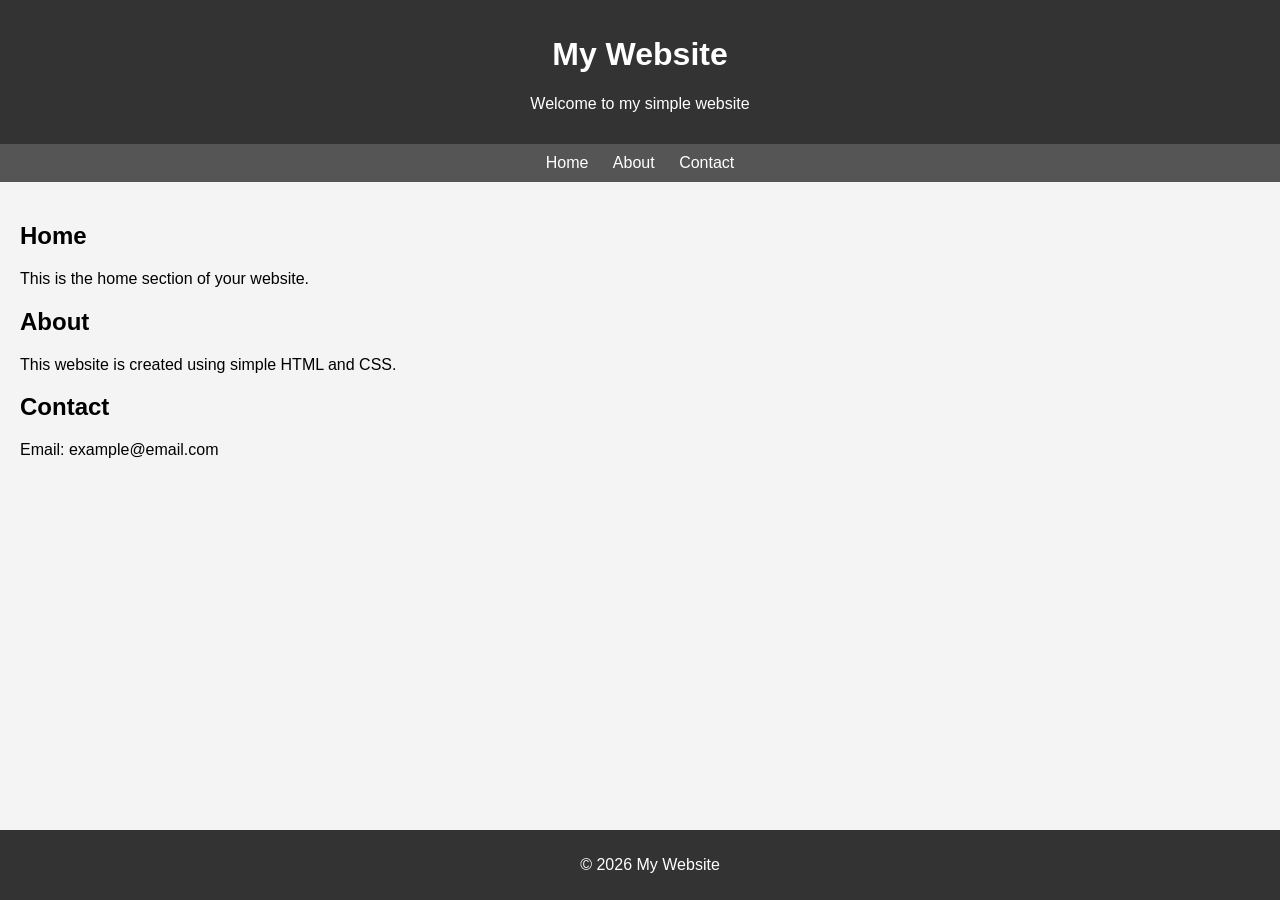
==== index.html @ a127e085 "Add files via upload" ====
<!DOCTYPE html>
<html>
<head>
    <title>My Simple Website</title>
    <style>
        body {
            font-family: Arial;
            margin: 0;
            background-color: #f4f4f4;
        }

        header {
            background: #333;
            color: white;
            padding: 15px;
            text-align: center;
        }

        nav {
            background: #555;
            padding: 10px;
            text-align: center;
        }

        nav a {
            color: white;
            margin: 10px;
            text-decoration: none;
        }

        nav a:hover {
            color: yellow;
        }

        section {
            padding: 20px;
        }

        footer {
            background: #333;
            color: white;
            text-align: center;
            padding: 10px;
            position: fixed;
            bottom: 0;
            width: 100%;
        }
    </style>
</head>

<body>

<header>
    <h1>My Website</h1>
    <p>Welcome to my simple website</p>
</header>

<nav>
    <a href="#">Home</a>
    <a href="#">About</a>
    <a href="#">Contact</a>
</nav>

<section>
    <h2>Home</h2>
    <p>This is the home section of your website.</p>

    <h2>About</h2>
    <p>This website is created using simple HTML and CSS.</p>

    <h2>Contact</h2>
    <p>Email: example@email.com</p>
</section>

<footer>
    <p>© 2026 My Website</p>
</footer>

</body>
</html>
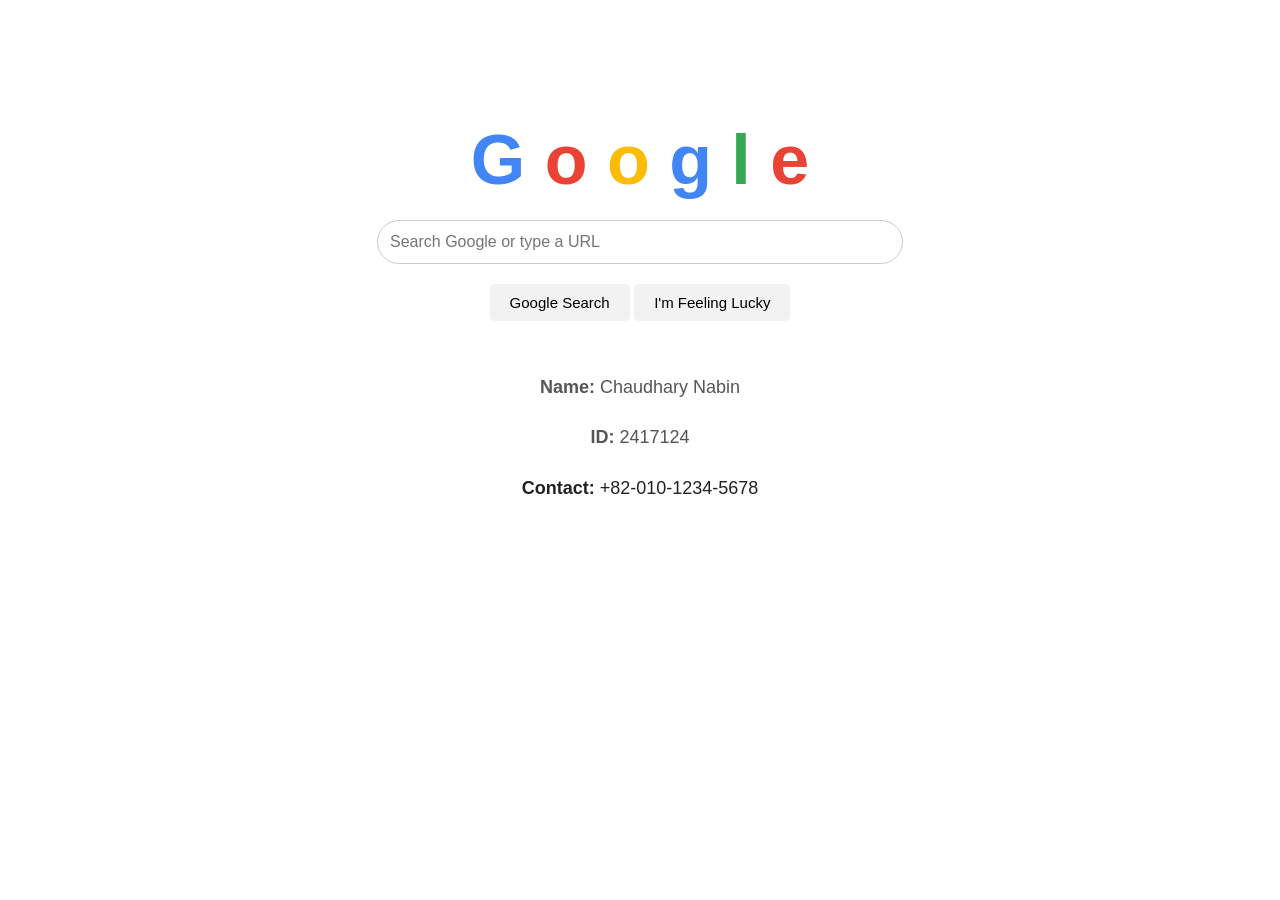
==== commit 52de39e7: "Create index.html" ====
--- a/index.html
+++ b/index.html
@@ -1,80 +1,95 @@
-<!DOCTYPE html>
-<html>
-<head>
-    <title>My Simple Website</title>
-    <style>
-        body {
-            font-family: Arial;
-            margin: 0;
-            background-color: #f4f4f4;
-        }
-
-        header {
-            background: #333;
-            color: white;
-            padding: 15px;
-            text-align: center;
-        }
-
-        nav {
-            background: #555;
-            padding: 10px;
-            text-align: center;
-        }
-
-        nav a {
-            color: white;
-            margin: 10px;
-            text-decoration: none;
-        }
-
-        nav a:hover {
-            color: yellow;
-        }
-
-        section {
-            padding: 20px;
-        }
-
-        footer {
-            background: #333;
-            color: white;
-            text-align: center;
-            padding: 10px;
-            position: fixed;
-            bottom: 0;
-            width: 100%;
-        }
-    </style>
-</head>
-
-<body>
-
-<header>
-    <h1>My Website</h1>
-    <p>Welcome to my simple website</p>
-</header>
-
-<nav>
-    <a href="#">Home</a>
-    <a href="#">About</a>
-    <a href="#">Contact</a>
-</nav>
-
-<section>
-    <h2>Home</h2>
-    <p>This is the home section of your website.</p>
-
-    <h2>About</h2>
-    <p>This website is created using simple HTML and CSS.</p>
-
-    <h2>Contact</h2>
-    <p>Email: example@email.com</p>
-</section>
-
-<footer>
-    <p>© 2026 My Website</p>
-</footer>
-
-</body>
-</html>+<!DOCTYPE html>
+<html lang="en">
+<head>
+    <meta charset="UTF-8">
+    <meta name="viewport" content="width=device-width, initial-scale=1.0">
+    <title>Google Clone</title>
+
+    <style>
+        body{
+            font-family: Arial, sans-serif;
+            text-align: center;
+            margin-top: 120px;
+            background-color: white;
+        }
+
+        h1{
+            font-size: 70px;
+            margin-bottom: 20px;
+        }
+
+        .blue{ color:#4285F4; }
+        .red{ color:#EA4335; }
+        .yellow{ color:#FBBC05; }
+        .green{ color:#34A853; }
+
+        input{
+            width: 500px;
+            padding: 12px;
+            border-radius: 25px;
+            border: 1px solid #ccc;
+            font-size: 16px;
+        }
+
+        button{
+            margin-top: 20px;
+            padding: 10px 20px;
+            border: none;
+            background-color: #f2f2f2;
+            cursor: pointer;
+            font-size: 15px;
+            border-radius: 5px;
+        }
+
+        button:hover{
+            background-color: #ddd;
+        }
+
+        .info{
+            margin-top: 50px;
+            font-size: 18px;
+            color: #555;
+            line-height: 1.8;
+        }
+
+        .contact{
+            margin-top: 15px;
+            font-size: 18px;
+            color: #222;
+        }
+    </style>
+</head>
+<body>
+
+    <!-- Google Style Logo -->
+    <h1>
+        <span class="blue">G</span>
+        <span class="red">o</span>
+        <span class="yellow">o</span>
+        <span class="blue">g</span>
+        <span class="green">l</span>
+        <span class="red">e</span>
+    </h1>
+
+    <!-- Search Box -->
+    <input type="text" placeholder="Search Google or type a URL">
+
+    <br>
+
+    <!-- Buttons -->
+    <button>Google Search</button>
+    <button>I'm Feeling Lucky</button>
+
+    <!-- Your Information -->
+    <div class="info">
+        <p><b>Name:</b> Chaudhary Nabin</p>
+        <p><b>ID:</b> 2417124</p>
+
+        <!-- Contact Section -->
+        <div class="contact">
+            <p><b>Contact:</b> +82-010-1234-5678</p>
+        </div>
+    </div>
+
+</body>
+</html>
